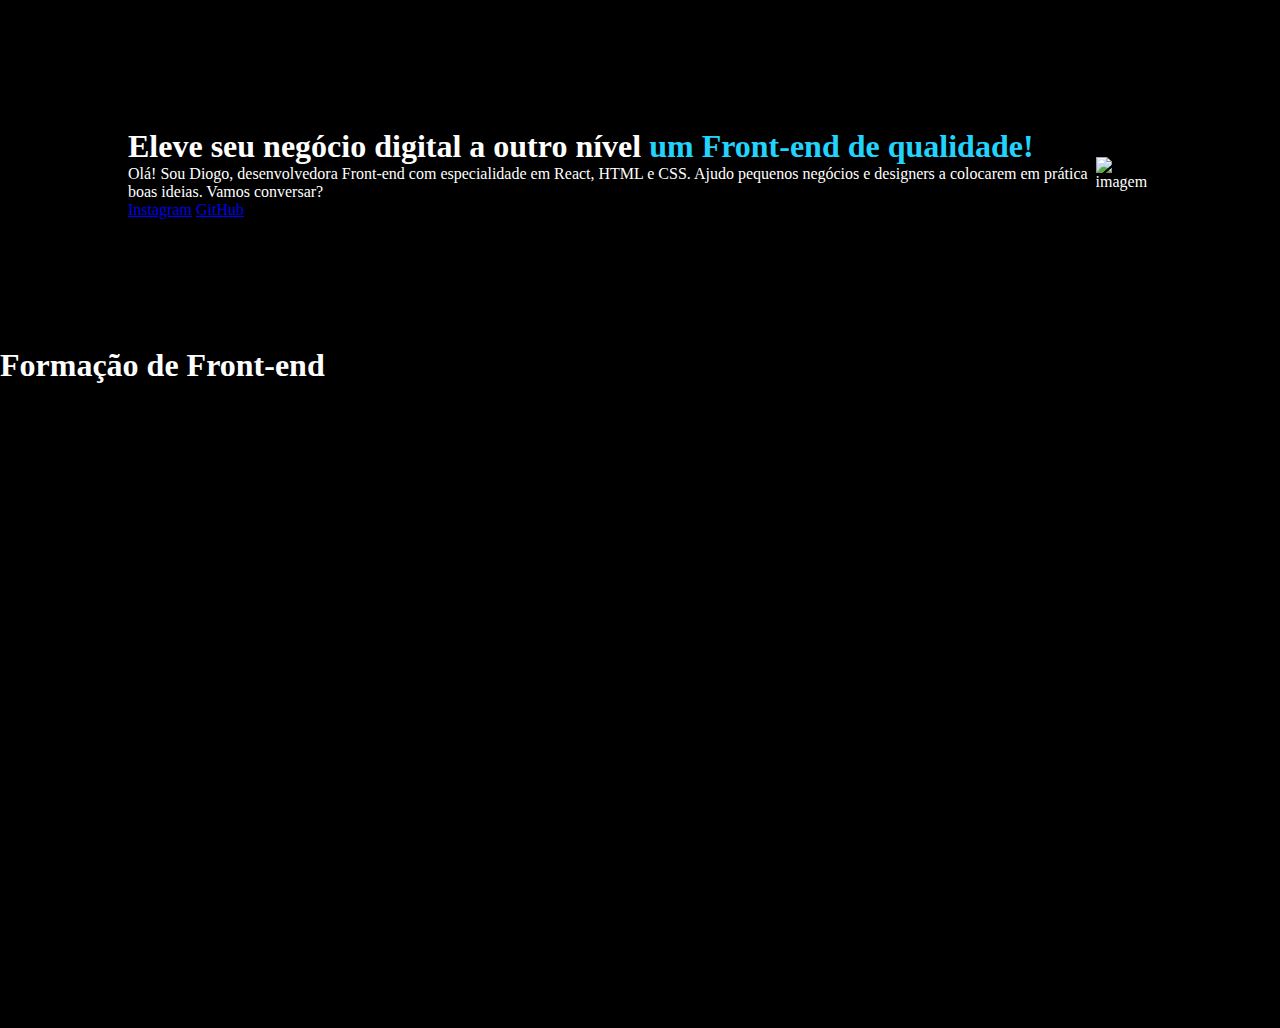
==== index.html @ 5ca241f4 "identacao, centralizacao conteudo css" ====
<!DOCTYPE html>
<html lang="pt-br">
  <head>
    <meta charset="UTF-8" />
    <meta http-equiv="X-UA-Compatible" content="IE=edge" />
    <meta name="viewport" content="width=device-width, initial-scale=1.0" />
    <title>Portifólio</title>
    <link rel="stylesheet" href="style.css" />
  </head>
  <body>
    <header></header>
    <main class="apresentacao">
      <section>
        <h1>
          Eleve seu negócio digital a outro nível
          <strong class="titulo-destaque">um Front-end de qualidade!</strong>
        </h1>
        <p>
          Olá! Sou Diogo, desenvolvedora Front-end com especialidade em React,
          HTML e CSS. Ajudo pequenos negócios e designers a colocarem em prática
          boas ideias. Vamos conversar?
        </p>
        <a href="https://www.instagram.com/diogosalvadorb/">Instagram</a>
        <a href="https://github.com/diogosalvadorb">GitHub</a>
      </section>
      <img src="imagem.png" alt="imagem" />
    </main>
    <footer></footer>
    <h1>Formação de <span>Front-end</span></h1>
  </body>
</html>
---- style.css ----
* {
 margin: 0;
 padding: 0;
}

body {
    height: 100vh;
    box-sizing: border-box;
    background-color: black;
    color: white;
}

.titulo-destaque {
    color: #22d4fd;
}

.apresentacao {
    margin: 10%;
    display: flex;
    align-items: center;
    justify-content: space-between;
}
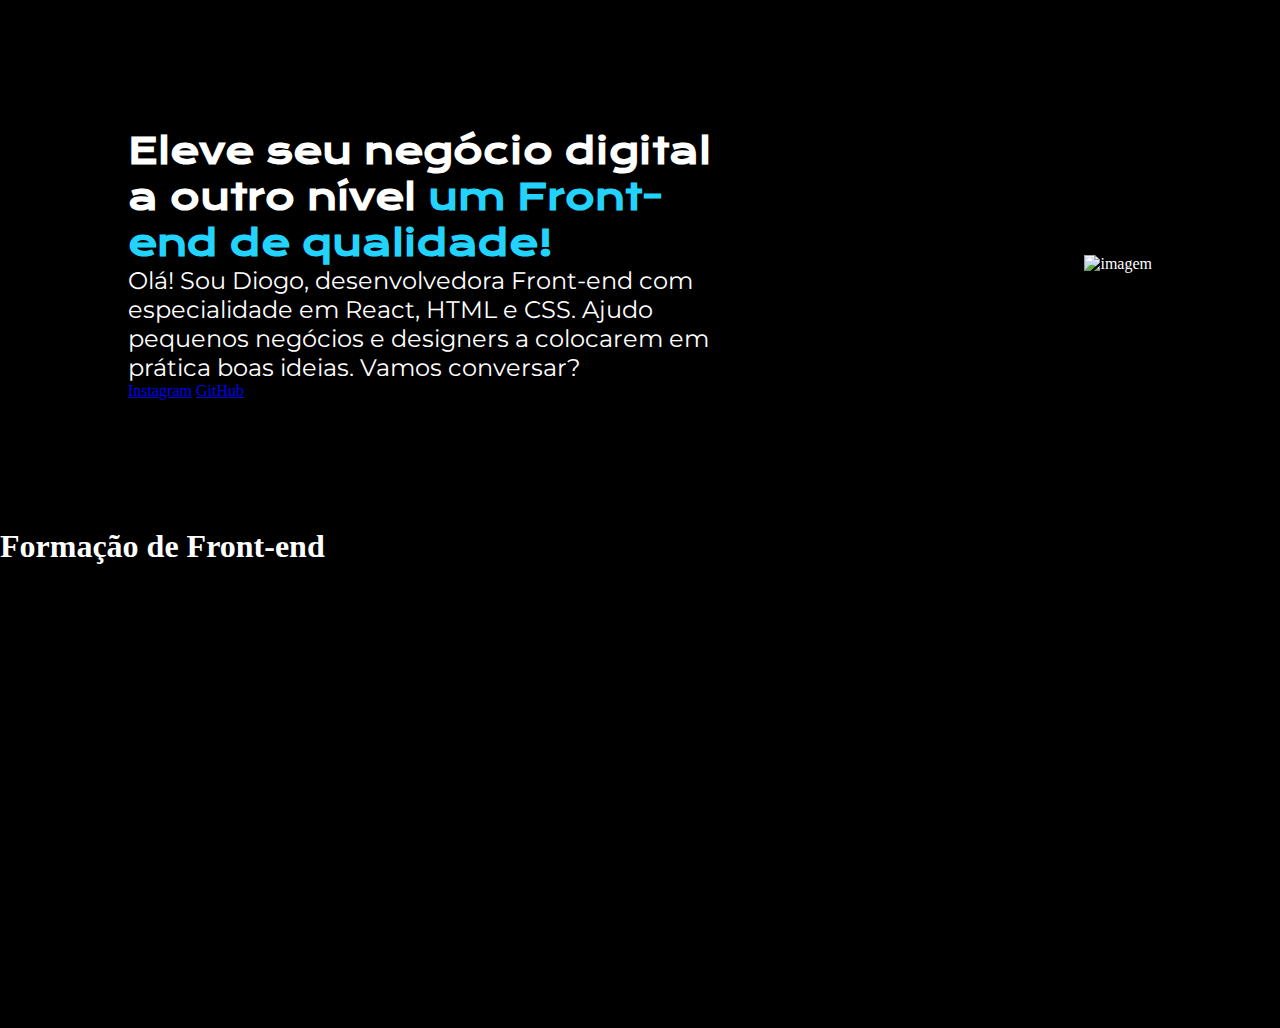
==== commit f25c8ade: "fonts conteudo" ====
--- a/index.html
+++ b/index.html
@@ -10,12 +10,12 @@
   <body>
     <header></header>
     <main class="apresentacao">
-      <section>
-        <h1>
+      <section class="apresentacao__conteudo">
+        <h1 class="apresentacao__conteudo__titulo">
           Eleve seu negócio digital a outro nível
           <strong class="titulo-destaque">um Front-end de qualidade!</strong>
         </h1>
-        <p>
+        <p class="apresentacao__conteudo__texto">
           Olá! Sou Diogo, desenvolvedora Front-end com especialidade em React,
           HTML e CSS. Ajudo pequenos negócios e designers a colocarem em prática
           boas ideias. Vamos conversar?
--- a/style.css
+++ b/style.css
@@ -1,3 +1,6 @@
+
+@import url('https://fonts.googleapis.com/css2?family=Krona+One&family=Montserrat&display=swap');
+
 * {
  margin: 0;
  padding: 0;
@@ -19,4 +22,18 @@
     display: flex;
     align-items: center;
     justify-content: space-between;
+}
+
+.apresentacao__conteudo {
+    width: 615px;
+}
+
+.apresentacao__conteudo__titulo {
+    font-size: 36px;
+    font-family: 'Krona One', sans-serif;
+}
+
+.apresentacao__conteudo__texto {
+    font-size: 24px;
+    font-family: 'Montserrat', sans-serif;
 }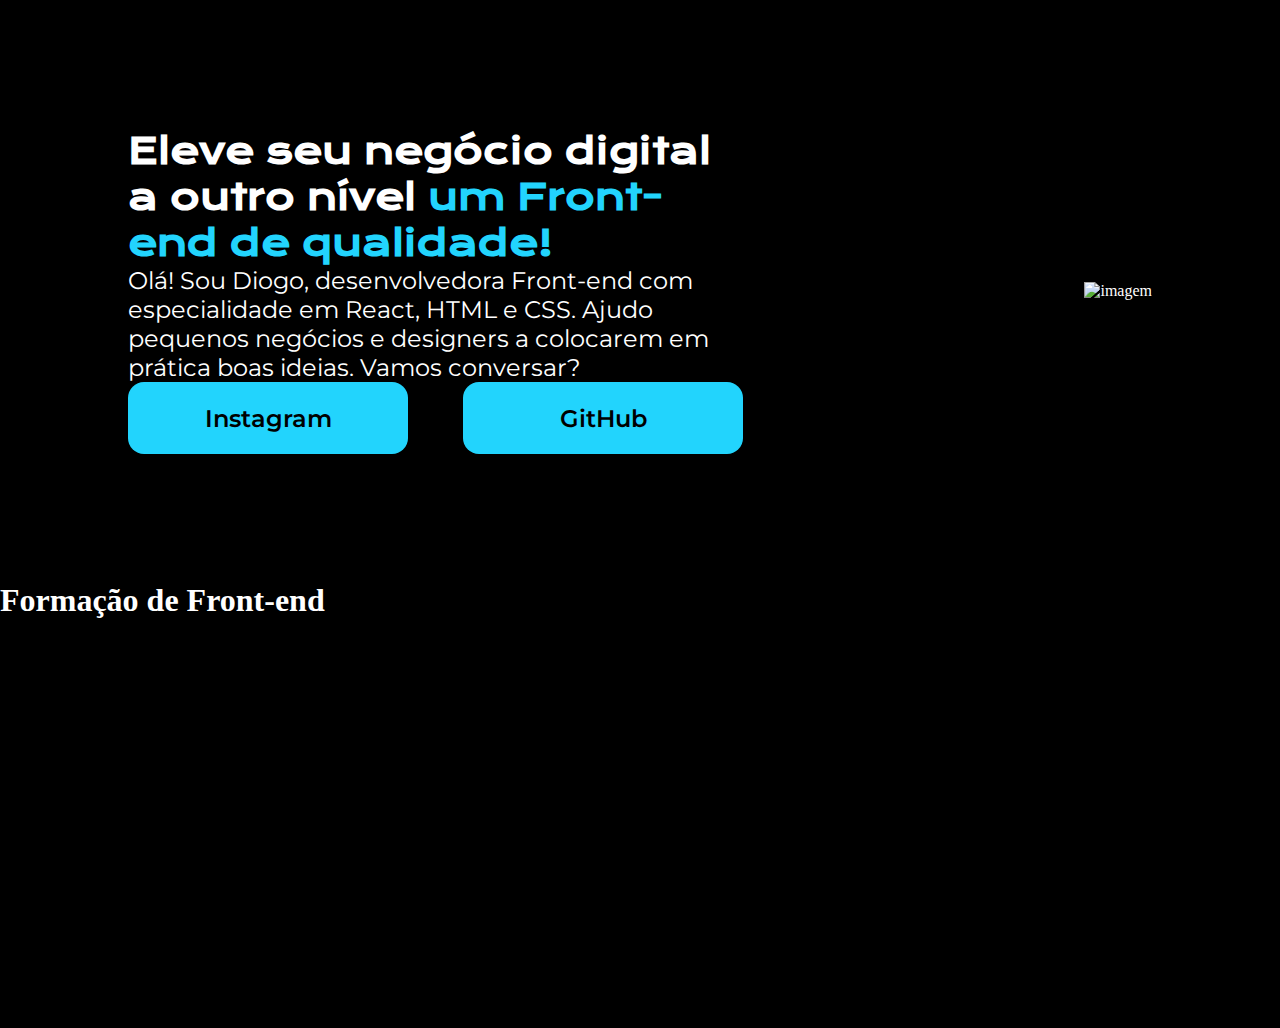
==== commit d06bdaee: "botao" ====
--- a/index.html
+++ b/index.html
@@ -20,8 +20,10 @@
           HTML e CSS. Ajudo pequenos negócios e designers a colocarem em prática
           boas ideias. Vamos conversar?
         </p>
-        <a href="https://www.instagram.com/diogosalvadorb/">Instagram</a>
-        <a href="https://github.com/diogosalvadorb">GitHub</a>
+        <div class="apresentacao_links">
+          <a class="apresentacao_links_link" href="https://www.instagram.com/diogosalvadorb/">Instagram</a>
+          <a class="apresentacao_links_link" href="https://github.com/diogosalvadorb">GitHub</a>
+        </div>
       </section>
       <img src="imagem.png" alt="imagem" />
     </main>
--- a/style.css
+++ b/style.css
@@ -1,5 +1,5 @@
 
-@import url('https://fonts.googleapis.com/css2?family=Krona+One&family=Montserrat&display=swap');
+@import url('https://fonts.googleapis.com/css2?family=Krona+One&family=Montserrat:wght@400;600&display=swap');
 
 * {
  margin: 0;
@@ -36,4 +36,22 @@
 .apresentacao__conteudo__texto {
     font-size: 24px;
     font-family: 'Montserrat', sans-serif;
+}
+
+.apresentacao_links {
+    display: flex;
+    justify-content: space-between;
+}
+
+.apresentacao_links_link {
+    background-color: #22d4fd;
+    width: 280px;
+    text-align: center;
+    border-radius: 16px;
+    font-size: 24px;
+    font-weight: 600;
+    padding: 21.5px 0px;
+    text-decoration: none;
+    color: #000000;
+    font-family: 'Montserrat', sans-serif;
 }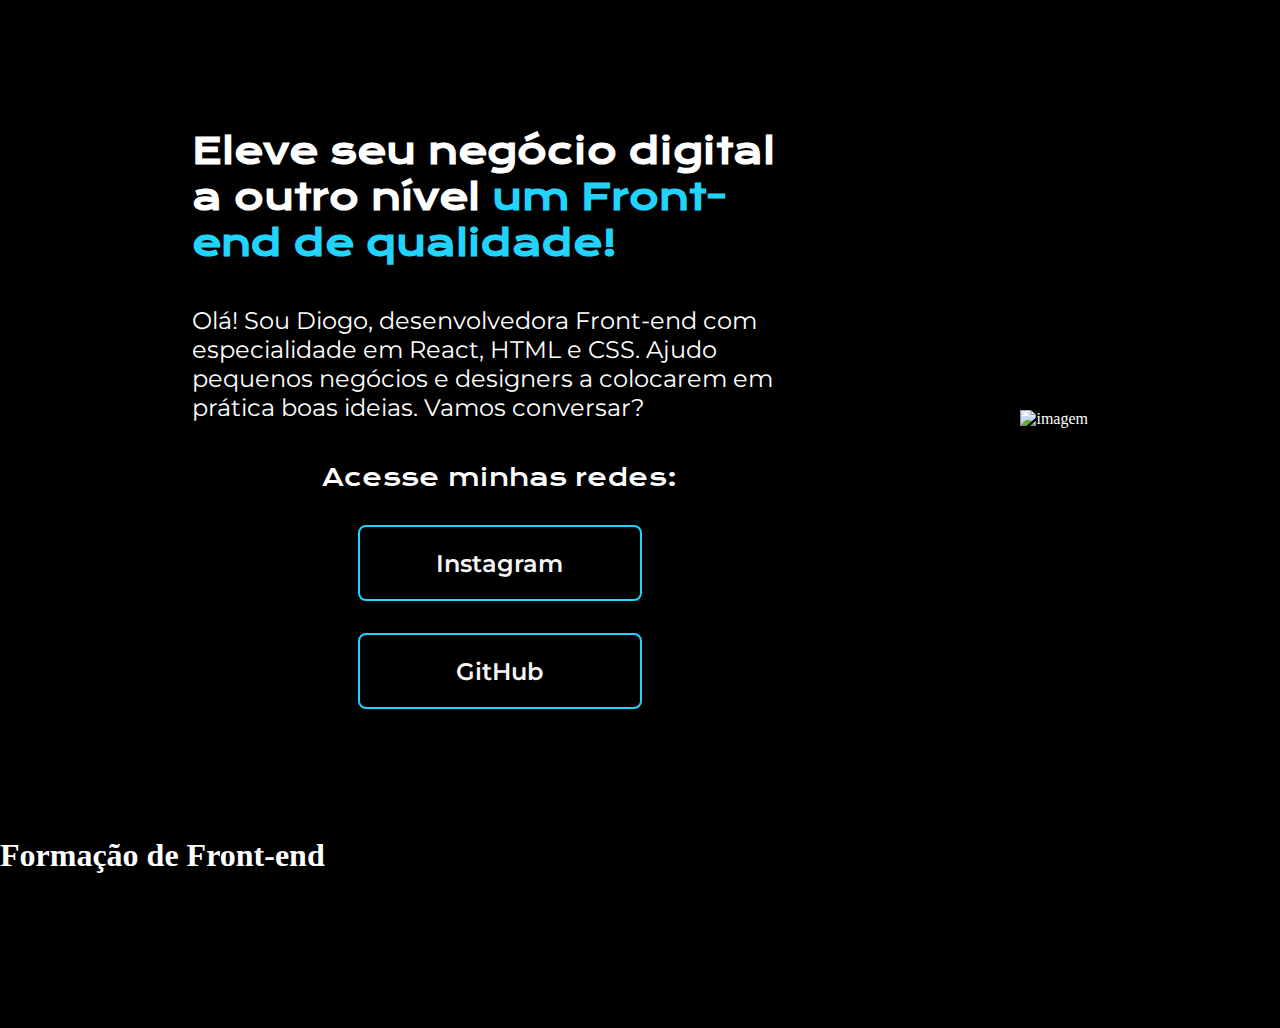
==== commit 50f8a5c8: "subtitulo, alteração layout botão" ====
--- a/index.html
+++ b/index.html
@@ -21,6 +21,7 @@
           boas ideias. Vamos conversar?
         </p>
         <div class="apresentacao_links">
+          <h2 class="apresentacao_links_subtitulo">Acesse minhas redes:</h2>
           <a class="apresentacao_links_link" href="https://www.instagram.com/diogosalvadorb/">Instagram</a>
           <a class="apresentacao_links_link" href="https://github.com/diogosalvadorb">GitHub</a>
         </div>
--- a/style.css
+++ b/style.css
@@ -18,7 +18,7 @@
 }
 
 .apresentacao {
-    margin: 10%;
+    margin: 10% 15%;
     display: flex;
     align-items: center;
     justify-content: space-between;
@@ -26,6 +26,9 @@
 
 .apresentacao__conteudo {
     width: 615px;
+    display: flex;
+    flex-direction: column;
+    gap: 40px;
 }
 
 .apresentacao__conteudo__titulo {
@@ -40,18 +43,28 @@
 
 .apresentacao_links {
     display: flex;
+    flex-direction: column;
     justify-content: space-between;
+    align-items: center;
+    gap: 32px;
+}
+
+.apresentacao_links_subtitulo {
+    font-family: 'Krona One', sans-serif;
+    font-weight: 400;
+    font-size: 24px;
 }
 
 .apresentacao_links_link {
-    background-color: #22d4fd;
+    /* background-color: #22d4fd; */
+    border: 2px solid #22d4fd;
     width: 280px;
     text-align: center;
-    border-radius: 16px;
+    border-radius: 8px;
     font-size: 24px;
     font-weight: 600;
     padding: 21.5px 0px;
     text-decoration: none;
-    color: #000000;
+    color: #F6F6F6;
     font-family: 'Montserrat', sans-serif;
 }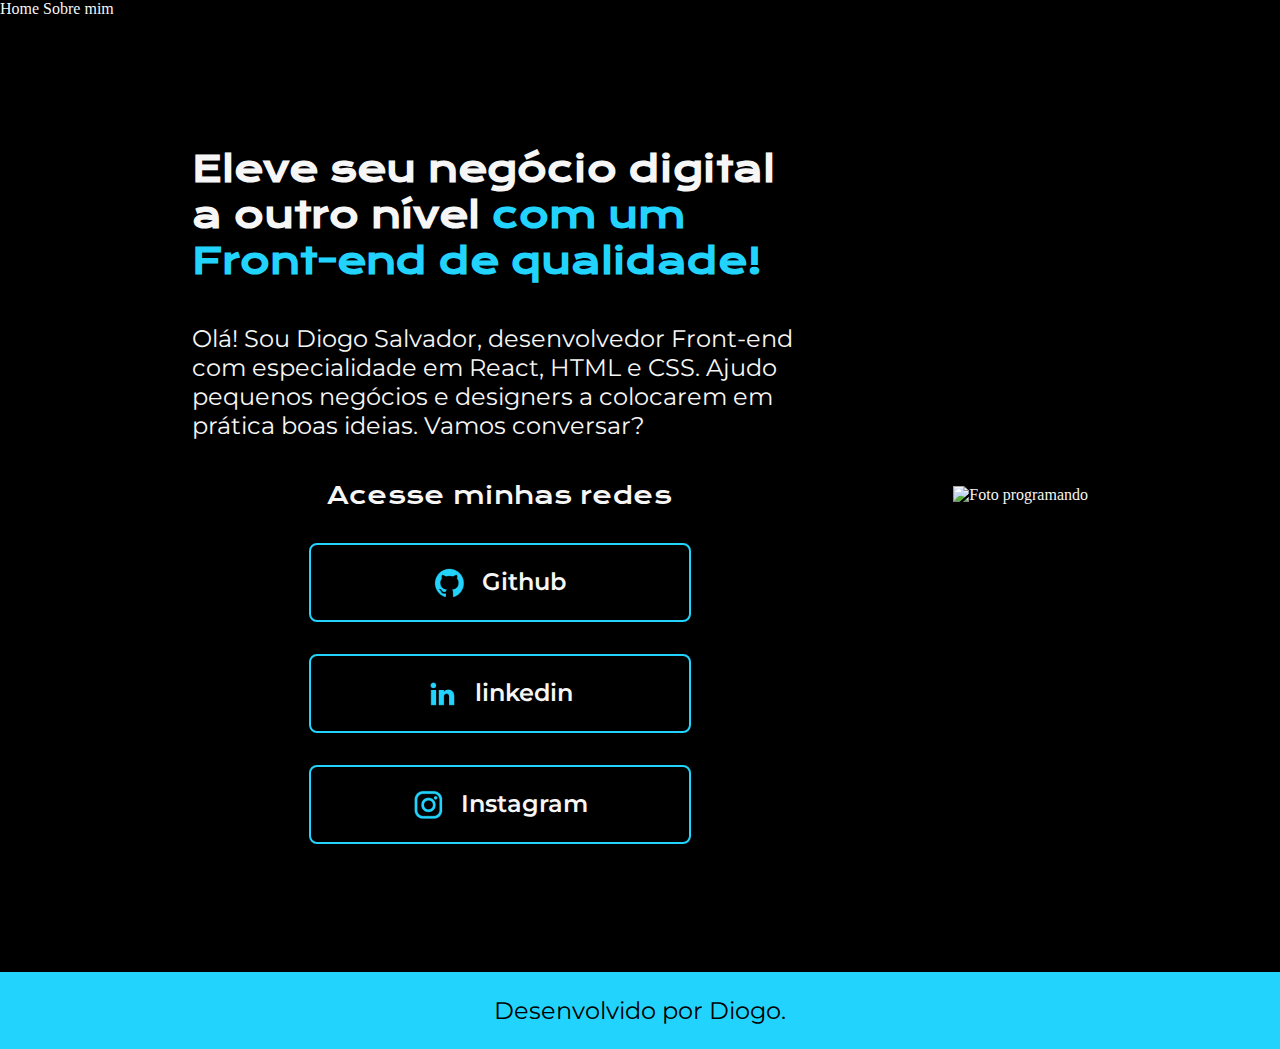
==== commit e1eb04a3: "pasta assets, hover, rodape e header" ====
--- a/index.html
+++ b/index.html
@@ -7,28 +7,56 @@
     <title>Portifólio</title>
     <link rel="stylesheet" href="style.css" />
   </head>
+
   <body>
-    <header></header>
+    <header class="cabecalho">
+      <nav class="cabecalho__menu">
+        <a class="cabecalho__menu__link">Home</a>
+        <a class="cabecalho__menu__link">Sobre mim</a>
+      </nav>
+    </header>
     <main class="apresentacao">
       <section class="apresentacao__conteudo">
         <h1 class="apresentacao__conteudo__titulo">
           Eleve seu negócio digital a outro nível
-          <strong class="titulo-destaque">um Front-end de qualidade!</strong>
+          <strong class="titulo-destaque"
+            >com um Front-end de qualidade!
+          </strong>
         </h1>
         <p class="apresentacao__conteudo__texto">
-          Olá! Sou Diogo, desenvolvedora Front-end com especialidade em React,
-          HTML e CSS. Ajudo pequenos negócios e designers a colocarem em prática
-          boas ideias. Vamos conversar?
+          Olá! Sou Diogo Salvador, desenvolvedor Front-end com especialidade em
+          React, HTML e CSS. Ajudo pequenos negócios e designers a colocarem em
+          prática boas ideias. Vamos conversar?
         </p>
         <div class="apresentacao_links">
-          <h2 class="apresentacao_links_subtitulo">Acesse minhas redes:</h2>
-          <a class="apresentacao_links_link" href="https://www.instagram.com/diogosalvadorb/">Instagram</a>
-          <a class="apresentacao_links_link" href="https://github.com/diogosalvadorb">GitHub</a>
+          <h2 class="apresentacao_links_subtitulo">Acesse minhas redes</h2>
+          <a
+            class="apresentacao_links_link"
+            href="https://github.com/diogosalvadorb"
+          >
+            <img src="./assets/github.png" />
+            Github
+          </a>
+          <a
+            class="apresentacao_links_link"
+            href="https://www.linkedin.com/in/diogosalvadorb/"
+          >
+            <img src="./assets/linkedin.png" />
+            linkedin
+          </a>
+          <a
+            class="apresentacao_links_link"
+            href="https://www.instagram.com/diogosalvadorb/"
+          >
+            <img src="./assets/instagram.png" />
+            Instagram
+          </a>
         </div>
       </section>
-      <img src="imagem.png" alt="imagem" />
+      <img src="./assets/imagem.png" alt="Foto programando" />
     </main>
-    <footer></footer>
-    <h1>Formação de <span>Front-end</span></h1>
+    <footer class="rodape">
+      <p>Desenvolvido por Diogo.</p>
+    </footer>
   </body>
 </html>
--- a/style.css
+++ b/style.css
@@ -1,24 +1,23 @@
-
 @import url('https://fonts.googleapis.com/css2?family=Krona+One&family=Montserrat:wght@400;600&display=swap');
 
 * {
- margin: 0;
- padding: 0;
+    margin: 0;
+    padding: 0;
 }
 
 body {
-    height: 100vh;
+    /* height: 100vh; */
     box-sizing: border-box;
-    background-color: black;
-    color: white;
+    background-color: #000000;
+    color: #F6F6F6;
 }
 
 .titulo-destaque {
-    color: #22d4fd;
+    color: #22D4FD;
 }
 
 .apresentacao {
-    margin: 10% 15%;
+    padding: 10% 15%;
     display: flex;
     align-items: center;
     justify-content: space-between;
@@ -56,15 +55,32 @@
 }
 
 .apresentacao_links_link {
-    /* background-color: #22d4fd; */
-    border: 2px solid #22d4fd;
-    width: 280px;
+    /* background-color: #22D4FD; */
+    display: flex;
+    justify-content: center;
+    gap: 16px;
+    border: 2px solid #22D4FD;
+    width: 378px;
     text-align: center;
     border-radius: 8px;
     font-size: 24px;
     font-weight: 600;
-    padding: 21.5px 0px;
+    padding: 21.5px 0;
     text-decoration: none;
     color: #F6F6F6;
     font-family: 'Montserrat', sans-serif;
+}
+
+.apresentacao_links_link:hover {
+    background-color: #272727;
+}
+
+.rodape {
+    padding: 24px;
+    color: #000000;
+    background-color: #22D4FD;
+    text-align: center;
+    font-family: 'Montserrat', sans-serif;
+    font-size: 24px;
+    font-weight: 400;
 }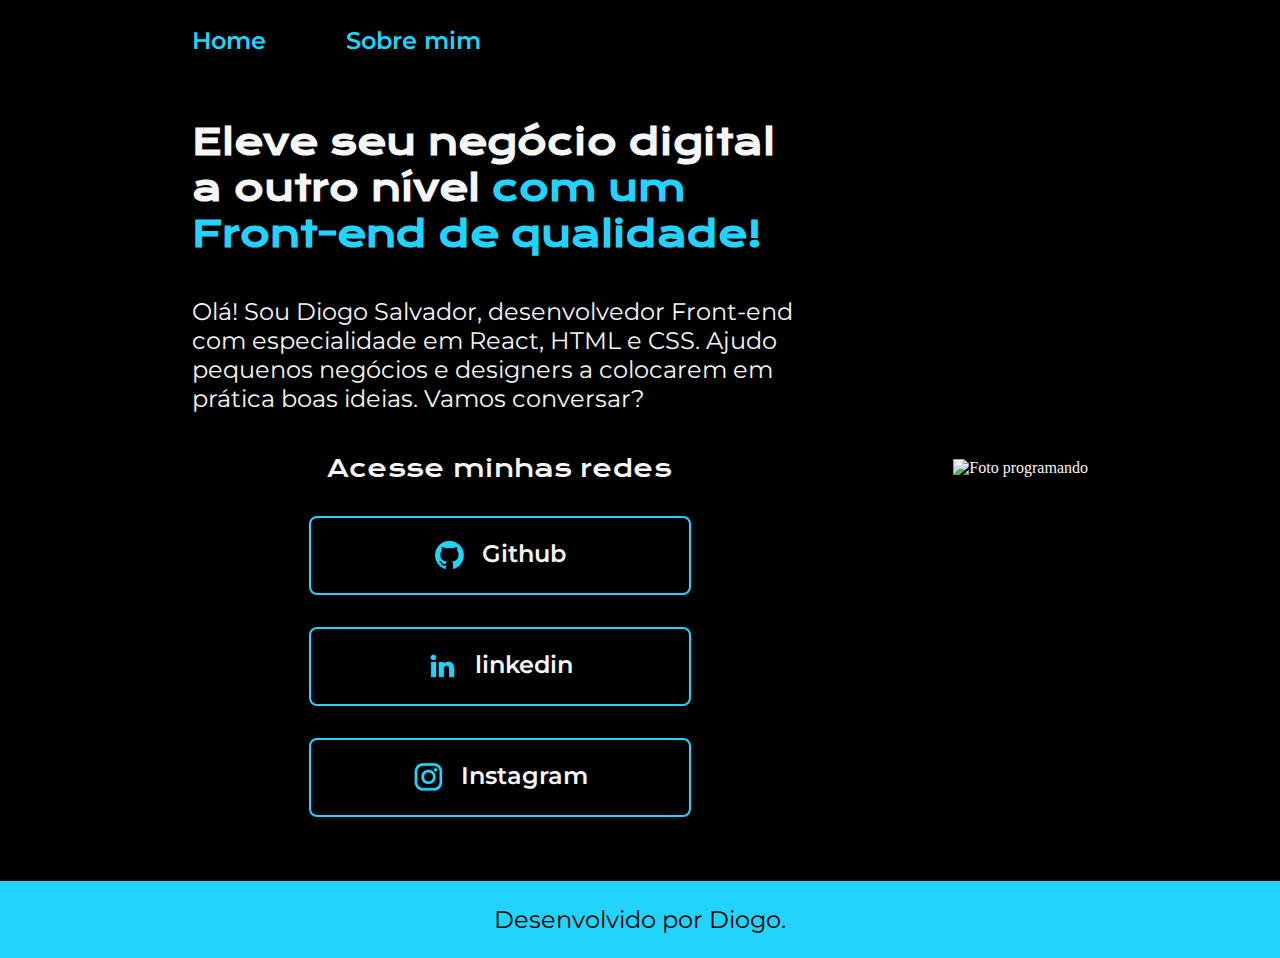
==== commit 45a0362c: "pagina sobre mim, variaveis css" ====
--- a/index.html
+++ b/index.html
@@ -5,14 +5,14 @@
     <meta http-equiv="X-UA-Compatible" content="IE=edge" />
     <meta name="viewport" content="width=device-width, initial-scale=1.0" />
     <title>Portifólio</title>
-    <link rel="stylesheet" href="style.css" />
+    <link rel="stylesheet" href="styles/style.css" />
   </head>
 
   <body>
     <header class="cabecalho">
       <nav class="cabecalho__menu">
-        <a class="cabecalho__menu__link">Home</a>
-        <a class="cabecalho__menu__link">Sobre mim</a>
+        <a class="cabecalho__menu__link" href="index.html">Home</a>
+        <a class="cabecalho__menu__link" href="about.html">Sobre mim</a>
       </nav>
     </header>
     <main class="apresentacao">
@@ -55,6 +55,7 @@
       </section>
       <img src="./assets/imagem.png" alt="Foto programando" />
     </main>
+    
     <footer class="rodape">
       <p>Desenvolvido por Diogo.</p>
     </footer>
--- a/styles/style.css
+++ b/styles/style.css
@@ -0,0 +1,113 @@
+@import url('https://fonts.googleapis.com/css2?family=Krona+One&family=Montserrat:wght@400;600&display=swap');
+
+:root {
+    --cor-primaria: #000000;
+    --cor-segundaria: #F6F6F6;
+    --cor-terciaria: #22D4FD;
+    --cor-hover: #272727;
+
+    --fonte-principal: 'Krona One', sans-serif;
+    --fonte-segundaria: 'Montserrat', sans-serif;
+}
+
+* {
+    margin: 0;
+    padding: 0;
+}
+
+body {
+    /* height: 100vh; */
+    box-sizing: border-box;
+    background-color: var(--cor-primaria);
+    color: #F6F6F6;
+}
+
+.cabecalho {
+    padding: 2% 0% 0% 15%;
+}
+
+.cabecalho__menu {
+    display: flex;
+    gap: 80px;
+}
+
+.cabecalho__menu__link {
+    font-family: var(--fonte-segundaria);
+    font-size: 24px;
+    font-weight: 600;
+    color: var(--cor-terciaria);
+    text-decoration: none;
+}
+
+.apresentacao {
+    padding: 5% 15%;
+    display: flex;
+    align-items: center;
+    justify-content: space-between;
+}
+
+.apresentacao__conteudo {
+    width: 615px;
+    display: flex;
+    flex-direction: column;
+    gap: 40px;
+}
+
+.apresentacao__conteudo__titulo {
+    font-size: 36px;
+    font-family: var(--fonte-principal);
+}
+
+.titulo-destaque {
+    color: var(--cor-terciaria);
+}
+
+.apresentacao__conteudo__texto {
+    font-size: 24px;
+    font-family: var(--fonte-segundaria);
+}
+
+.apresentacao_links {
+    display: flex;
+    flex-direction: column;
+    justify-content: space-between;
+    align-items: center;
+    gap: 32px;
+}
+
+.apresentacao_links_subtitulo {
+    font-family: var(--fonte-principal);
+    font-weight: 400;
+    font-size: 24px;
+}
+
+.apresentacao_links_link {
+    /* background-color: #22D4FD; */
+    display: flex;
+    justify-content: center;
+    gap: 16px;
+    border: 2px solid var(--cor-terciaria);
+    width: 378px;
+    text-align: center;
+    border-radius: 8px;
+    font-size: 24px;
+    font-weight: 600;
+    padding: 21.5px 0;
+    text-decoration: none;
+    color: var(--cor-segundaria);
+    font-family: var(--fonte-segundaria);
+}
+
+.apresentacao_links_link:hover {
+    background-color: var(--cor-hover);
+}
+
+.rodape {
+    padding: 24px;
+    color: var(--cor-primaria);
+    background-color: var(--cor-terciaria);
+    text-align: center;
+    font-family: var(--fonte-segundaria);
+    font-size: 24px;
+    font-weight: 400;
+}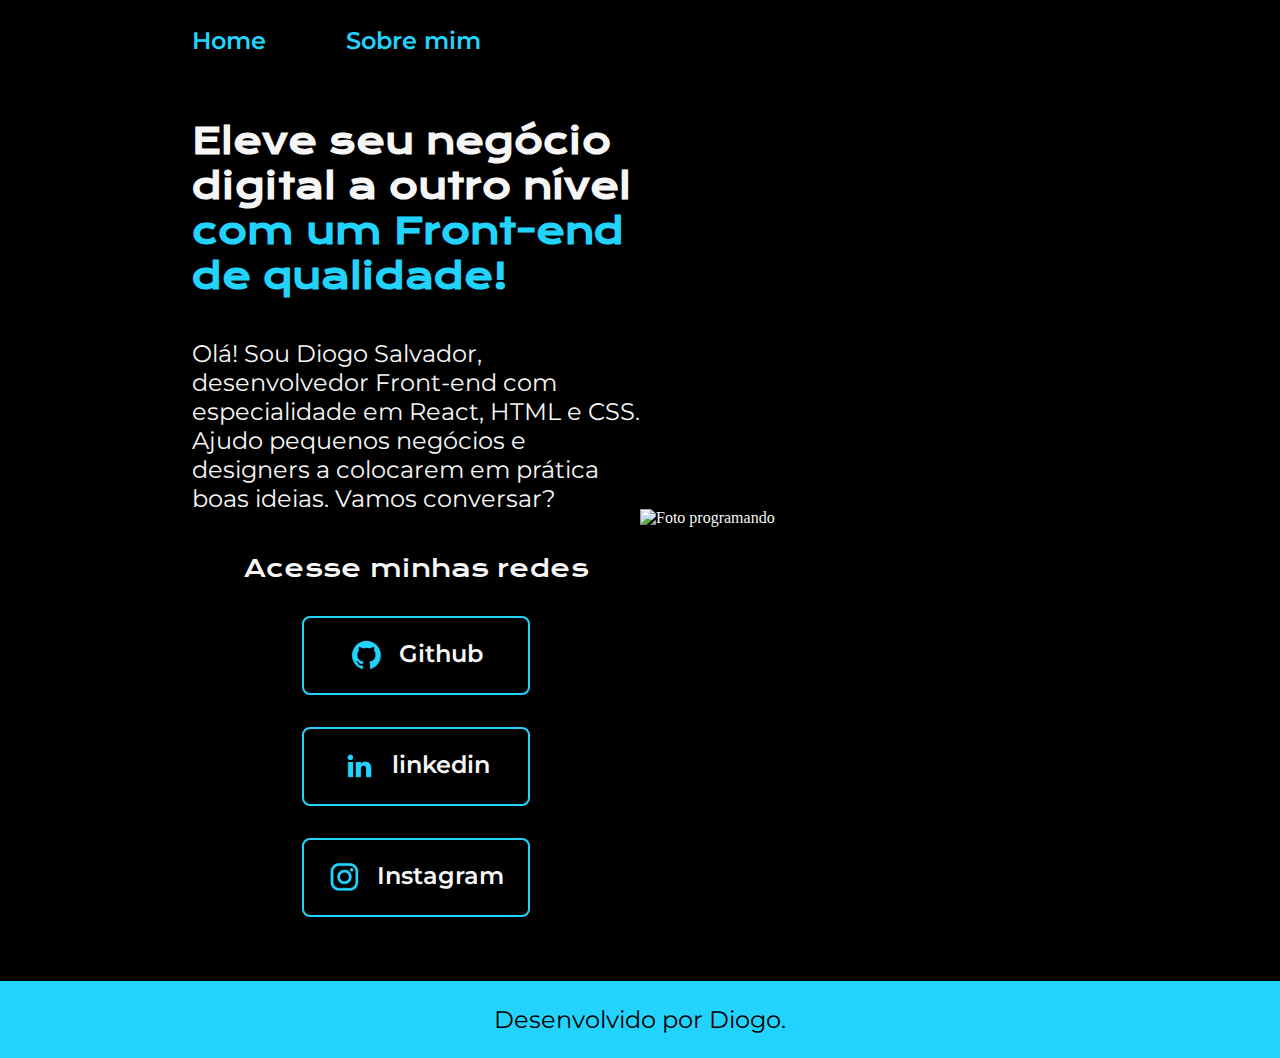
==== commit 0328ae56: "unidade medida texto e imagem" ====
--- a/index.html
+++ b/index.html
@@ -31,21 +31,21 @@
         <div class="apresentacao_links">
           <h2 class="apresentacao_links_subtitulo">Acesse minhas redes</h2>
           <a
-            class="apresentacao_links_link"
+            class="apresentacao_links_navegacao"
             href="https://github.com/diogosalvadorb"
           >
             <img src="./assets/github.png" />
             Github
           </a>
           <a
-            class="apresentacao_links_link"
+            class="apresentacao_links_navegacao"
             href="https://www.linkedin.com/in/diogosalvadorb/"
           >
             <img src="./assets/linkedin.png" />
             linkedin
           </a>
           <a
-            class="apresentacao_links_link"
+            class="apresentacao_links_navegacao"
             href="https://www.instagram.com/diogosalvadorb/"
           >
             <img src="./assets/instagram.png" />
@@ -53,7 +53,7 @@
           </a>
         </div>
       </section>
-      <img src="./assets/imagem.png" alt="Foto programando" />
+      <img class="apresentacao__imagem" src="./assets/imagem.png" alt="Foto programando" />
     </main>
     
     <footer class="rodape">
--- a/styles/style.css
+++ b/styles/style.css
@@ -33,7 +33,7 @@
 
 .cabecalho__menu__link {
     font-family: var(--fonte-segundaria);
-    font-size: 24px;
+    font-size: 1.5rem;
     font-weight: 600;
     color: var(--cor-terciaria);
     text-decoration: none;
@@ -47,14 +47,14 @@
 }
 
 .apresentacao__conteudo {
-    width: 615px;
+    width: 50%;
     display: flex;
     flex-direction: column;
     gap: 40px;
 }
 
 .apresentacao__conteudo__titulo {
-    font-size: 36px;
+    font-size: 2.2rem;
     font-family: var(--fonte-principal);
 }
 
@@ -63,7 +63,7 @@
 }
 
 .apresentacao__conteudo__texto {
-    font-size: 24px;
+    font-size: 1.5rem;
     font-family: var(--fonte-segundaria);
 }
 
@@ -78,19 +78,19 @@
 .apresentacao_links_subtitulo {
     font-family: var(--fonte-principal);
     font-weight: 400;
-    font-size: 24px;
+    font-size: 1.5rem;
 }
 
-.apresentacao_links_link {
+.apresentacao_links_navegacao {
     /* background-color: #22D4FD; */
     display: flex;
     justify-content: center;
     gap: 16px;
     border: 2px solid var(--cor-terciaria);
-    width: 378px;
+    width: 50%;
     text-align: center;
     border-radius: 8px;
-    font-size: 24px;
+    font-size: 1.5rem;
     font-weight: 600;
     padding: 21.5px 0;
     text-decoration: none;
@@ -102,12 +102,16 @@
     background-color: var(--cor-hover);
 }
 
+.apresentacao__imagem {
+    width: 50%;
+}
+
 .rodape {
     padding: 24px;
     color: var(--cor-primaria);
     background-color: var(--cor-terciaria);
     text-align: center;
     font-family: var(--fonte-segundaria);
-    font-size: 24px;
+    font-size: 1.5rem;
     font-weight: 400;
 }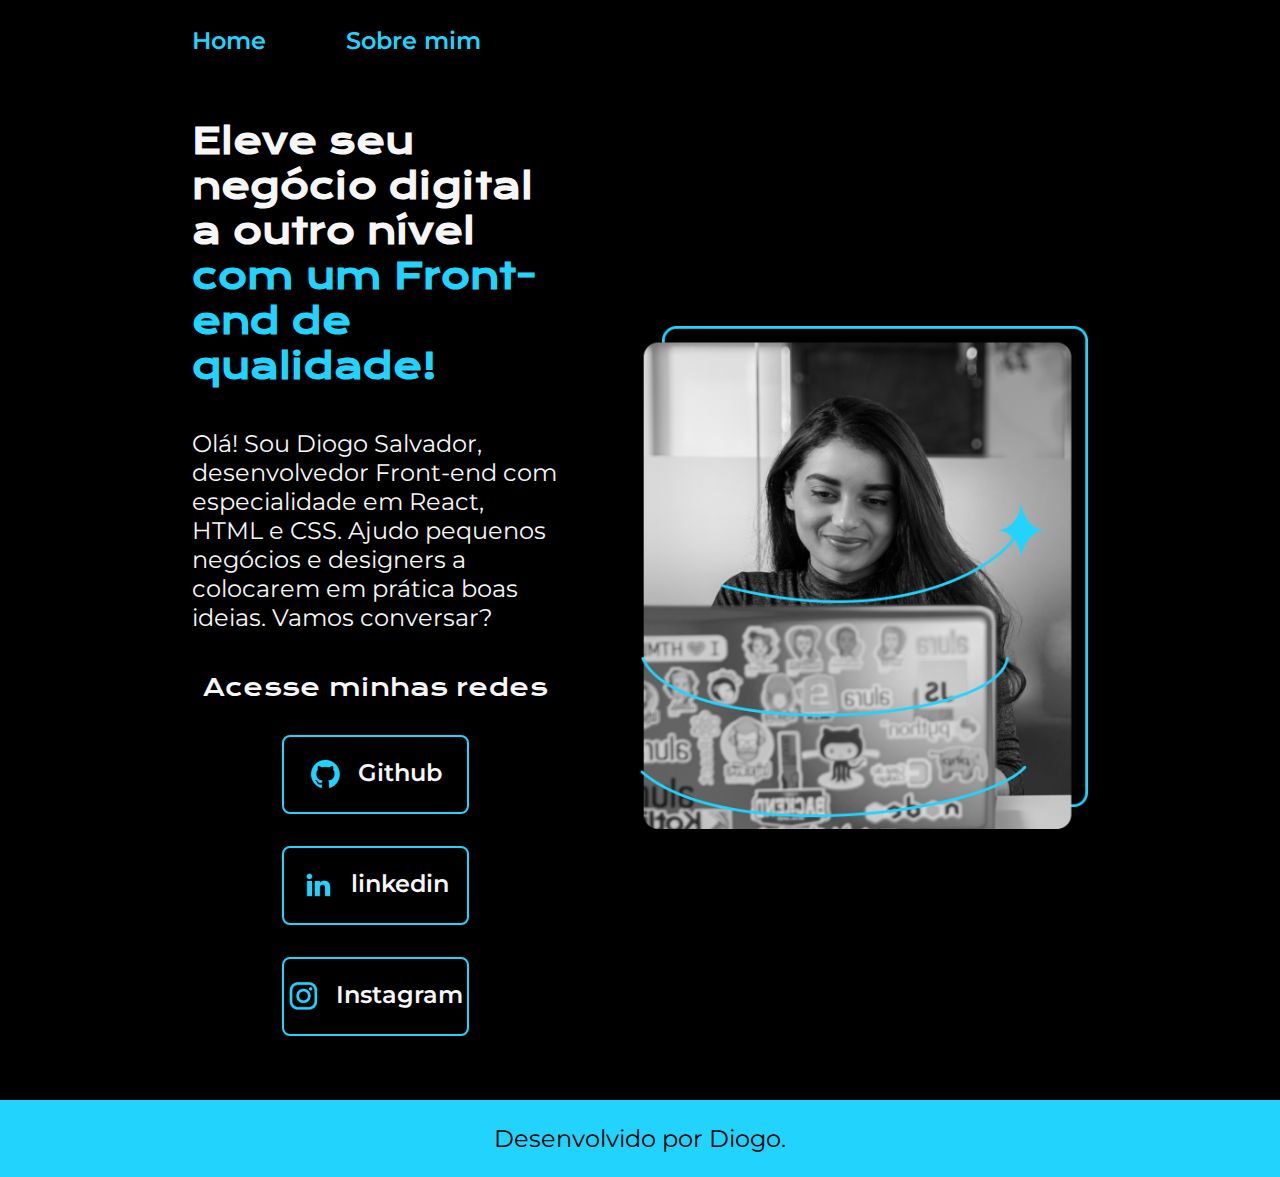
==== commit 12bf5213: "alteração caminho imagem" ====
--- a/index.html
+++ b/index.html
@@ -53,7 +53,7 @@
           </a>
         </div>
       </section>
-      <img class="apresentacao__imagem" src="./assets/imagem.png" alt="Foto programando" />
+      <img class="apresentacao__imagem" src="/assets/Imagem.png" alt="Foto programando" />
     </main>
     
     <footer class="rodape">
--- a/styles/style.css
+++ b/styles/style.css
@@ -44,6 +44,7 @@
     display: flex;
     align-items: center;
     justify-content: space-between;
+    gap: 82px;
 }
 
 .apresentacao__conteudo {
@@ -114,4 +115,25 @@
     font-family: var(--fonte-segundaria);
     font-size: 1.5rem;
     font-weight: 400;
+}
+
+@media (max-width: 1200px) {
+    .cabecalho {
+        padding: 10%;
+    }
+
+    .cabecalho__menu {
+        justify-content: center;
+    }
+
+    .apresentacao {
+        flex-direction: column-reverse;
+         padding: 5%;
+    }
+
+    .apresentacao__conteudo {
+        width: 100%;
+        width: auto;
+    }
+    
 }